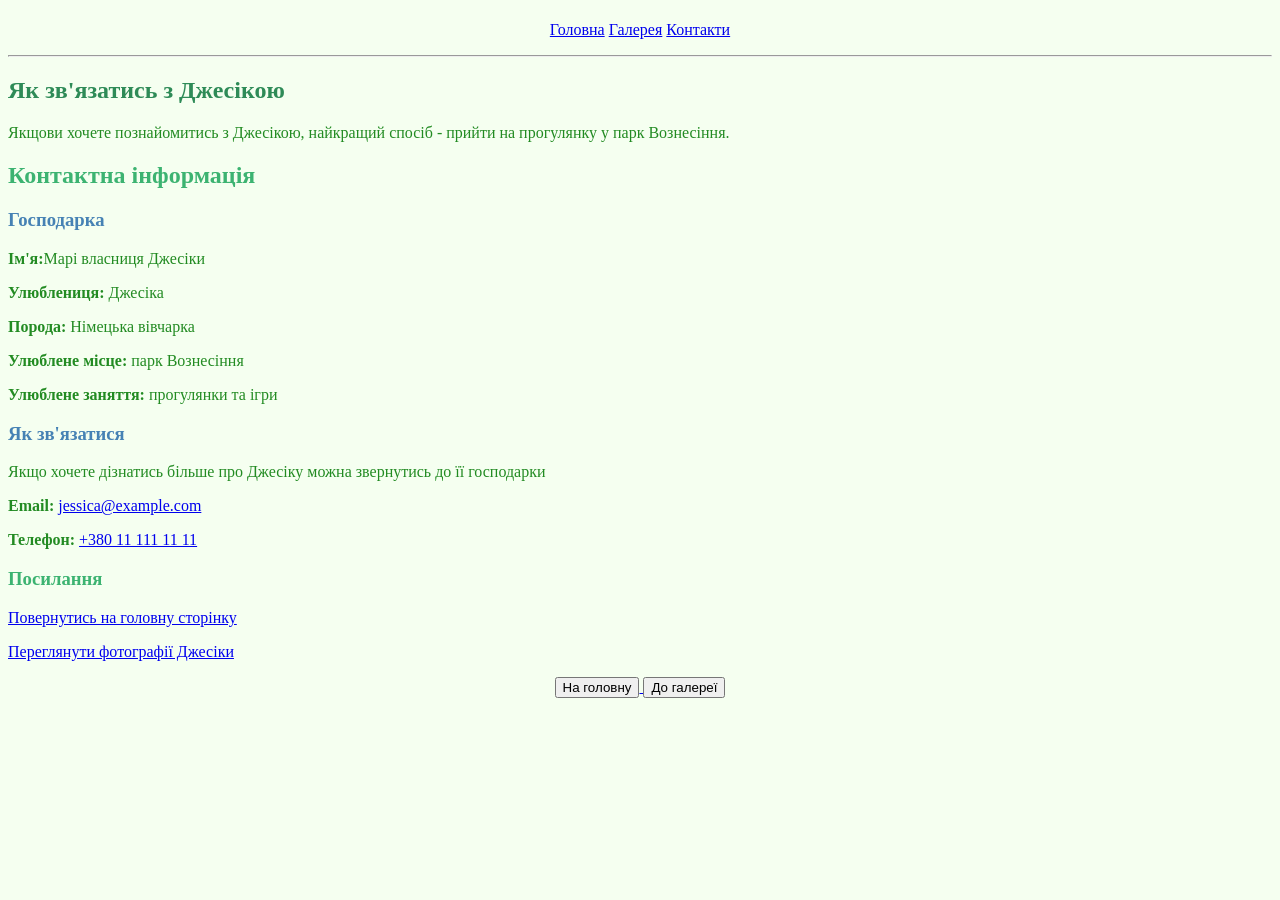
==== jes/pages/contact.html @ 528aefbf "add website about jes" ====
<!DOCTYPE html>
<html lang="uk">
   <meta charset="UTF-8">
   <title>Контакти Джесіки</title>
</head> 
 <body bgcolor="#F5FFF0" text="#333333">

    <h1 align="center">
        <font color="#228B22"Контакти Джесіки</font>
    </h1>
    <p align="center">
        <a href="..index.html">Головна</a>
        <a href="gallery.html">Галерея</a>
        <a href="contact.html">Контакти</a>
    </p>

    <hr>

    <h2><font color="#2E8B57">Як зв'язатись з Джесікою</font></h2>

    <p>
        Якщови хочете познайомитись з Джесікою, найкращий спосіб - прийти на прогулянку у парк Вознесіння.
    </p>
    <h2><font color="#3CB371">Контактна інформація</font></h2>

    <h3><font color="#4682B4">Господарка</font></h3>

    <p><b>Ім'я:</b>Марі власниця Джесіки</p>
    <p><b>Улюблениця:</b> Джесіка</p>
    <p><b>Порода:</b> Німецька вівчарка</p>
    <p><b>Улюблене місце:</b> парк Вознесіння</p>
    <p><b>Улюблене заняття:</b> прогулянки та ігри</p>

    <h3><font color="#4682B4">Як зв'язатися</font></h3>

    <p> 
        Якщо хочете дізнатись більше про Джесіку можна звернутись до її господарки
    </p>

    <p>
        <b>Email:</b>
        <a href="mailto:jessica@example.com">
            jessica@example.com
        </a>
    </p>

    <p>
        <b>Телефон:</b>
        <a href="tel:+380111111111">
            +380 11 111 11 11
        </a>
    </p>

    <h3><font color="#3CB371">Посилання</font></h3>

    <p>
        <a href="../index.html">Повернутись на головну сторінку</a>
    </p>

    <p>
        <a href="gallery.html">Переглянути фотографії Джесіки</a>
    </p>

    <div align="center">
        <a href="../index.html">
            <button type="button">На головну</button>
        </a>

        <a href="gallery.html">
            <button type="button">До галереї</button>
        </a>
    </div>
    
 </body>
</html>
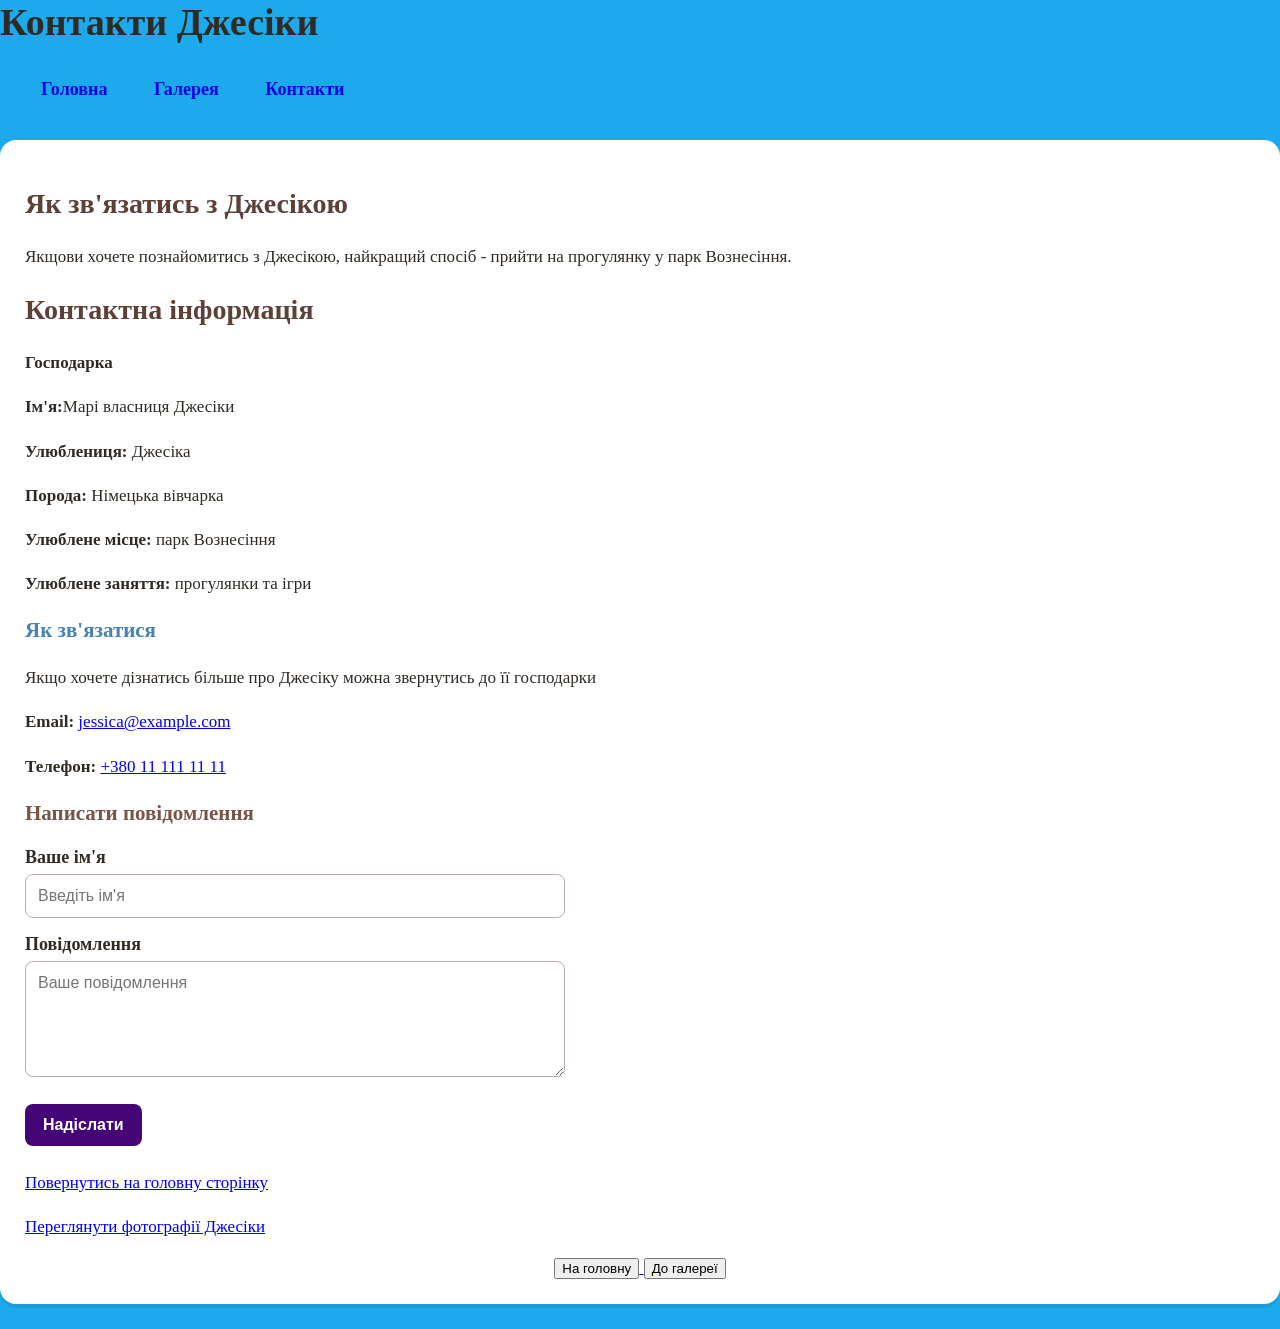
==== commit a0589627: "Add website pages and gallery images" ====
--- a/jes/pages/contact.html
+++ b/jes/pages/contact.html
@@ -1,29 +1,32 @@
 <!DOCTYPE html>
 <html lang="uk">
    <meta charset="UTF-8">
-   <title>Контакти Джесіки</title>
+   <title>Контакти-Джесіки</title>
+   <link rel="stylesheet" href="../style.css">
 </head> 
- <body bgcolor="#F5FFF0" text="#333333">
 
-    <h1 align="center">
-        <font color="#228B22"Контакти Джесіки</font>
-    </h1>
-    <p align="center">
-        <a href="..index.html">Головна</a>
-        <a href="gallery.html">Галерея</a>
-        <a href="contact.html">Контакти</a>
-    </p>
+ <body>
+    <div id="container">
+      <header id="contact-header">
+        <h1> Контакти Джесіки </h1>
 
-    <hr>
-
-    <h2><font color="#2E8B57">Як зв'язатись з Джесікою</font></h2>
+        <nav class="navigation">
+          <a href="..index.html"> Головна </a>
+          <a href="gallery.html"> Галерея </a>
+          <a href="contact.html"> Контакти </a>
+        </nav>
+      </header>
+      <main>
+        <section class="card">
+    
+         <h2> Як зв'язатись з Джесікою </h2>
 
     <p>
         Якщови хочете познайомитись з Джесікою, найкращий спосіб - прийти на прогулянку у парк Вознесіння.
     </p>
-    <h2><font color="#3CB371">Контактна інформація</font></h2>
+    <h2>Контактна інформація</h2>
 
-    <h3><font color="#4682B4">Господарка</font></h3>
+    <p> <strong>Господарка</strong>
 
     <p><b>Ім'я:</b>Марі власниця Джесіки</p>
     <p><b>Улюблениця:</b> Джесіка</p>
@@ -38,20 +41,34 @@
     </p>
 
     <p>
-        <b>Email:</b>
+        <strong>Email:</strong>
         <a href="mailto:jessica@example.com">
             jessica@example.com
         </a>
     </p>
 
     <p>
-        <b>Телефон:</b>
+        <strong>Телефон:</strong>
         <a href="tel:+380111111111">
             +380 11 111 11 11
         </a>
     </p>
 
-    <h3><font color="#3CB371">Посилання</font></h3>
+    <h3>Написати повідомлення</h3>
+
+    <form class="contact-form">
+     <div class="form-group">
+        <label for="name"> Ваше ім'я</label>
+        <input id="name" name="name" type="text" placeholder="Введіть ім'я">
+     </div>
+
+     <div class="form-group">
+        <label for="message"> Повідомлення </label>
+        <textarea id="message" name="message" rows="5" placeholder="Ваше повідомлення"></textarea>
+     </div> 
+
+     <button type="submit" class="button"> Надіслати </button>
+    </form>
 
     <p>
         <a href="../index.html">Повернутись на головну сторінку</a>
--- a/jes/style.css
+++ b/jes/style.css
@@ -0,0 +1,172 @@
+* {
+    box-sizing: border-box;
+}
+body {
+    margin: 0;
+    font-family: 'Times New Roman', Times, serif;
+    color: #2f2a24;
+    background-color: #1daaec;
+    font-size: 18px;
+}
+
+.container {
+    width: 90%;
+    margin: 0 auto;
+    background-color: aliceblue;
+    padding: 20px;
+}
+
+#header {
+    background-color: #5d4037;
+    color: #ffffff;
+    text-align: center;
+    padding: 30px 20px;
+    border-radius: 16px;
+}
+
+h1 {
+    font-size: 38px;
+    font-family: 'Times New Roman', Times, serif;
+    font-weight: 700;
+    margin: 0 0 10px;
+}
+
+h2 {
+    font-size: 28px;
+    font-family: 'Times New Roman', Times, serif;
+    color: #5d4037;
+}
+
+h3 {
+    font-size: 21px;
+    font-weight: 700;
+    color: #795548;
+}
+
+p {
+    font-size: 17px;
+    line-height: 1.6;
+}
+
+.subtitle {
+    color: #8e9d8e;
+    text-align: center;
+}
+
+.navigation {
+    margin: 20px;
+}
+
+.navigation a {
+    display: inline-block;
+    margin: 5px;
+    padding: 10px 16px;
+    background-color: #8d6e63
+   color: #ffffff;
+   text-decoration: none;
+   font-weight: 700;
+   border- radius: 8px;
+
+}
+
+.navigation a:hover {
+    background-color: #a1887f;
+}
+
+.card {
+    background-color: #ffffff;
+    margin: 25px 0;
+    padding: 25px;
+    border-radius: 16px;
+    box-shadow: 0 4px rgba(0, 0, 0, 0.08);
+}
+.main-photo {
+    display: block;
+    width: 90%;
+    width: 500px;
+    height: auto;
+    margin: 20px auto;
+    border-radius: 14px;
+}
+
+.button {
+    display: inline-block;
+    padding: 12px 18px;
+    margin: 6px 4px 6px 0;
+    border: none;
+    border-radius: 8px;
+    background-color: #440676;
+    color: #ffffff;
+    text-decoration: none;
+    font-family: 'Franklin Gothic Medium', 'Arial Narrow', Arial, sans-serif;
+    font-size: 16px;
+    font-weight: 700;
+    text-align: center;
+    cursor: pointer;
+}
+.button:hover {
+    background-color: #4e34e4;
+}
+.button.secondary {
+    background-color: #8d6e63;
+}
+
+.gallery {
+    display: flex;
+    flex-wrap: wrap;
+    gap: 20px;
+    justify-content: center;
+}
+
+.gallery-item {
+    width: 30%;
+    min-width: 300px;
+    padding: 15px;
+    background-color: #f7f2ec;
+    text-align: center;
+    border-radius: 12px;
+}
+
+.gallery-item img {
+    width: 90%;
+    height: 220px;
+    object-fit: cover;
+    border-radius: 10px;
+}
+
+.contact-form {
+    max-width: 600px;
+}
+
+.form-group {
+    margin-bottom: 16px;
+}
+
+label {
+    display: block;
+    margin-bottom: 6px;
+    font-weight: 700;
+}
+
+input, textarea {
+    width: 90%;
+    padding: 12px;
+    border: 1px solid #bcaea7;
+    border-radius: 8px;
+    font-family: 'Franklin Gothic Medium', 'Arial Narrow', Arial, sans-serif;
+    font-size: 16px;
+}
+
+textarea {
+    resize: vertical;
+}
+
+footer {
+    padding: 20px;
+    text-align: center;
+}
+
+footer a {
+    color: #6d4c41;
+    font-weight: 700;
+}
